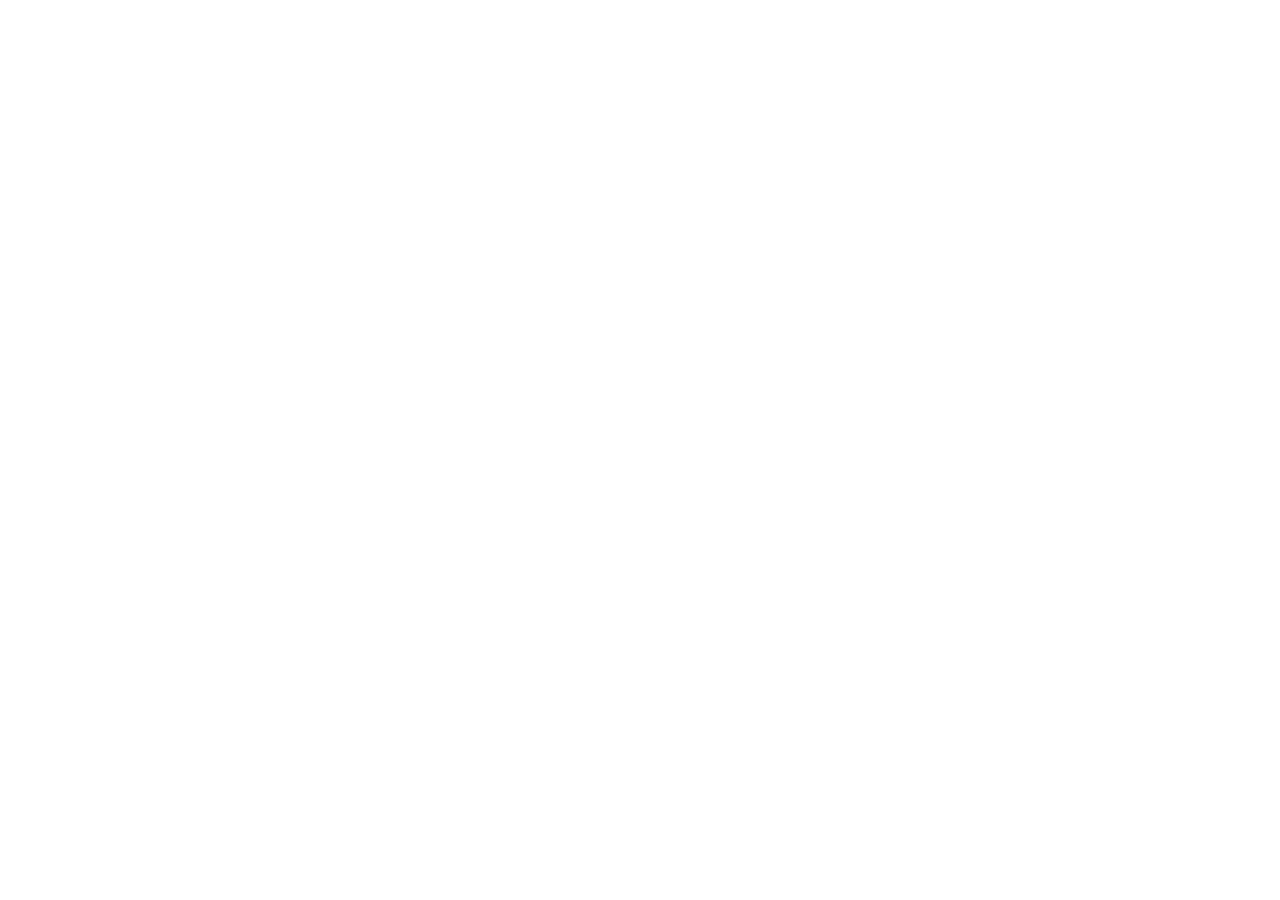
==== index.html @ a24f54ef "add new changes" ====
<!doctype html>
<html lang="en">
  <head>
    <meta charset="UTF-8" />
    <meta name="viewport" content="width=device-width, initial-scale=1.0" />
    <!-- <link rel="stylesheet" href="style.css" /> -->
 
    <title>CSS</title>
  </head>
  <body>

    <script src="findLongestWord.js"> </script>
  </body>
</html>
---- style.css ----
/* .parent .child {
    color: red;
} */

/* .parent {
    .child {
        color: red;
    }
} */


/* .parent {
    &.child {
        color: red;
    }
} */

/* .parent.active {
    color: red;
} */

/* .parent {
    &.active {
        color: red;
    }
}


.parent.active {
    background-color: blue;
}

.parent {
    background-color: rgb(80, 2, 2);
} */

.one {
    &.two {
        
    }
}
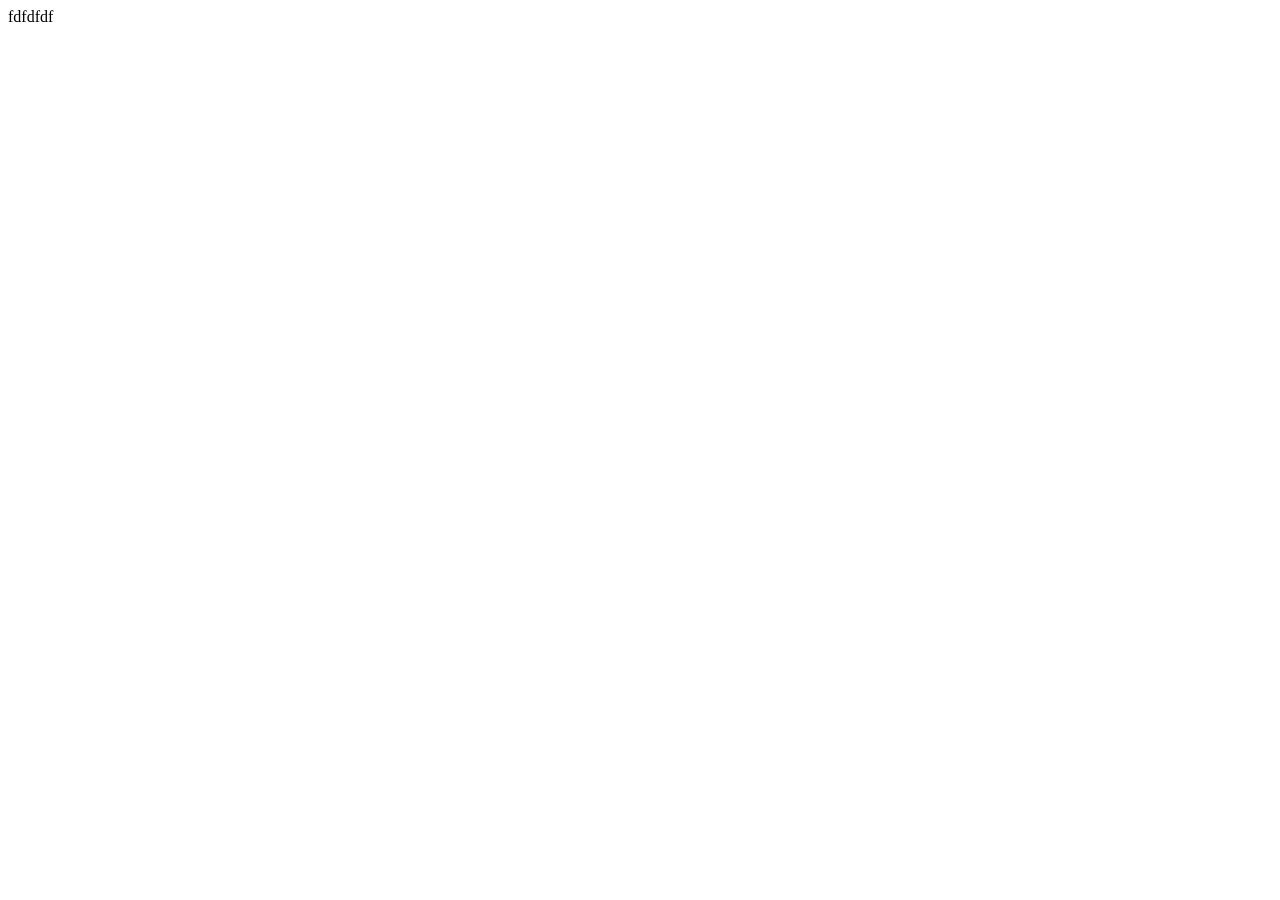
==== commit ada88a5e: "remove specific number  , sum and count digits tasks" ====
--- a/index.html
+++ b/index.html
@@ -8,7 +8,7 @@
     <title>CSS</title>
   </head>
   <body>
-
-    <script src="findLongestWord.js"> </script>
+fdfdfdf
+    <script src="sumAndCountDigits.js"> </script>
   </body>
 </html>
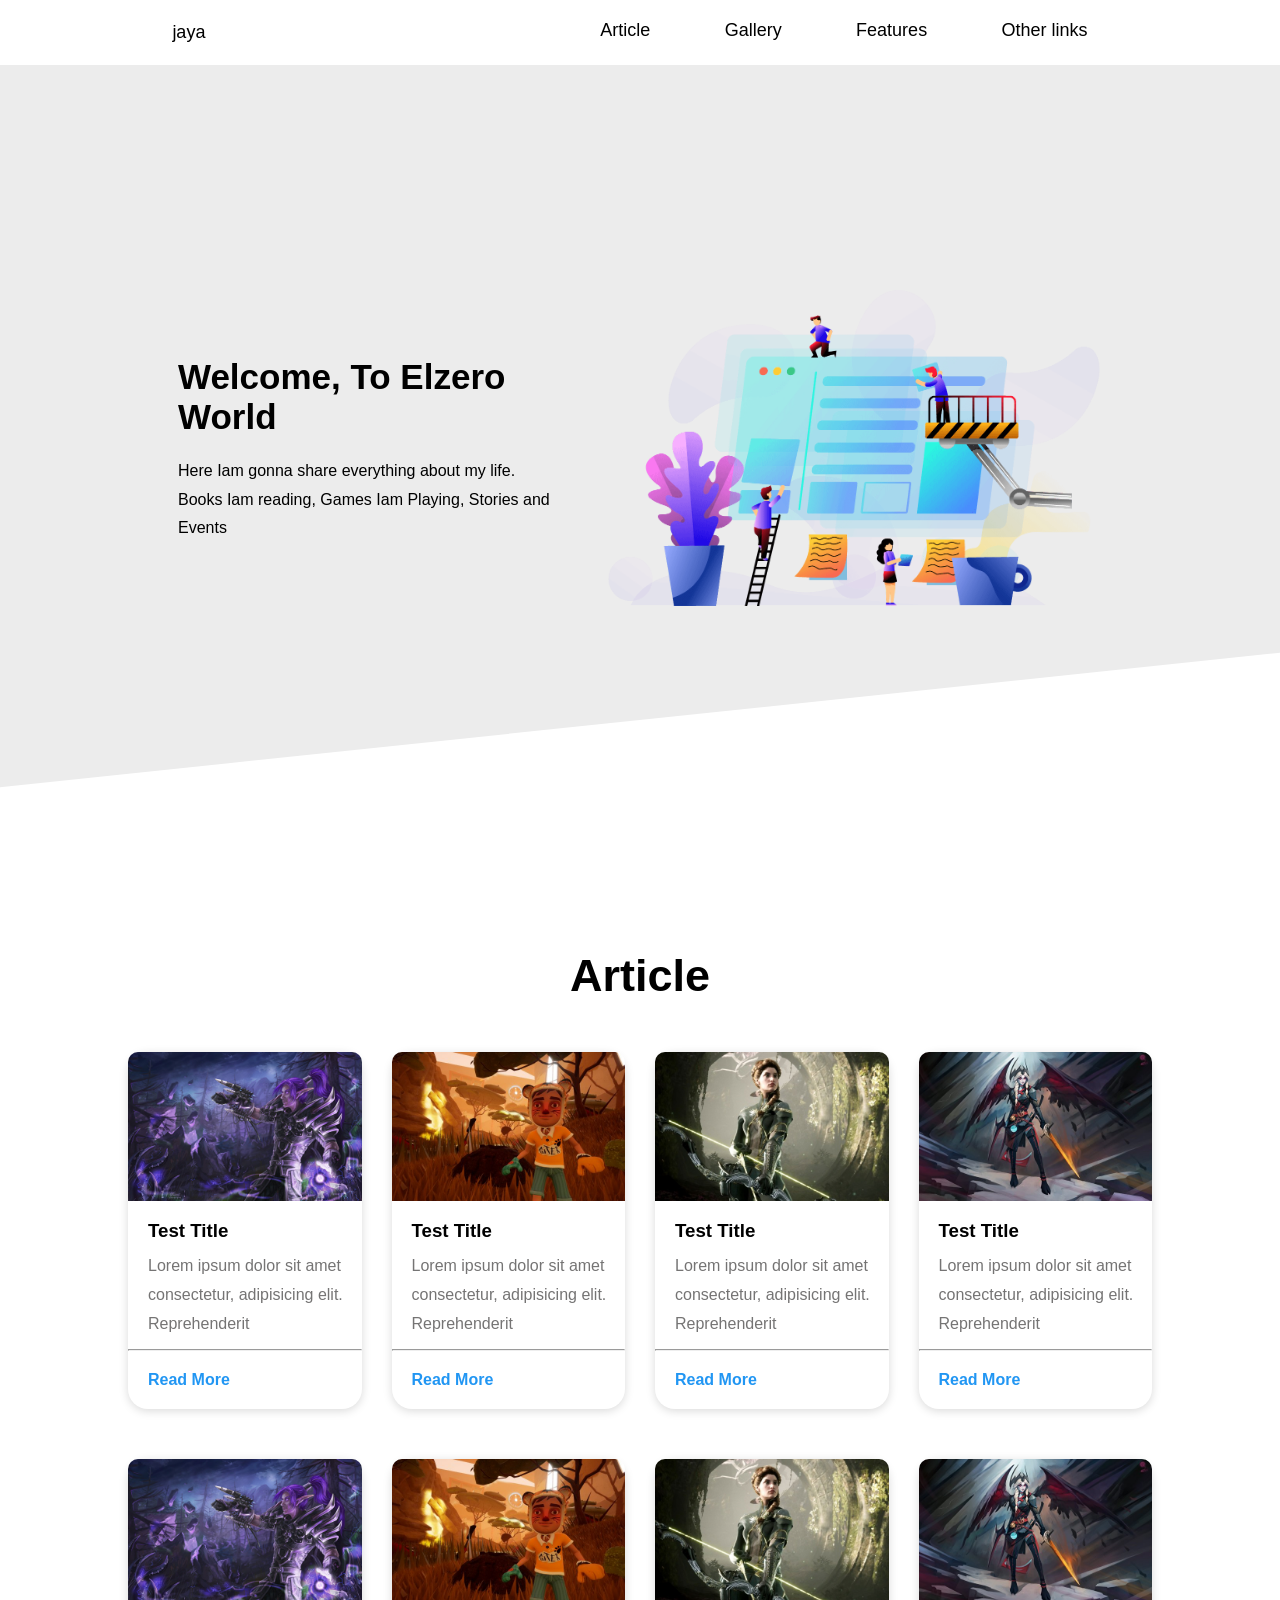
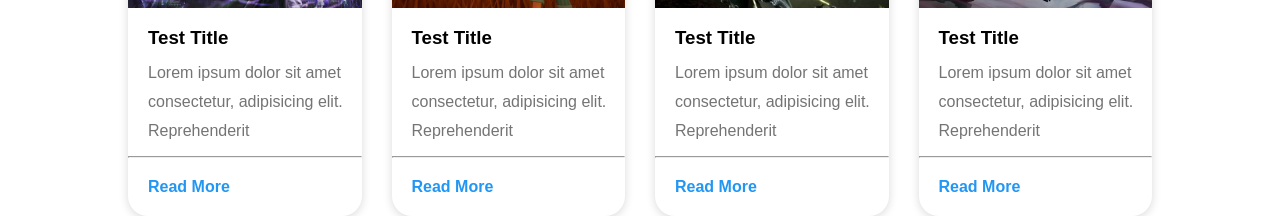
==== commit 711b7ade: "animation css template" ====
--- a/index.html
+++ b/index.html
@@ -3,12 +3,205 @@
   <head>
     <meta charset="UTF-8" />
     <meta name="viewport" content="width=device-width, initial-scale=1.0" />
-    <!-- <link rel="stylesheet" href="style.css" /> -->
- 
-    <title>CSS</title>
+    <title>Document</title>
+    <link rel="stylesheet" href="style/style.css" />
+    <link rel="stylesheet" href="style/all.css" />
   </head>
   <body>
-fdfdfdf
-    <script src="sumAndCountDigits.js"> </script>
+    <header>
+      <div class="head">
+        <div class="logo">
+          <a href=""> jaya </a>
+        </div>
+       <div class="menu">
+  <ul>
+    <li><a href="">Article</a></li>
+    <li><a href="">Gallery</a></li>
+    <li><a href="">Features</a></li>
+
+    <li class="last-list">
+      <a href="">Other links</a>
+
+      <ul class=" dropdown-coloum">
+               <li>
+            <img src="image/megamenu.png" alt="" width="500px">
+        </li>
+
+        <li class="dropdown-otherlinks dropdown2-otherlinks">
+          <ul>
+            <li>Testimonials</li>
+            <li>Testimonials</li>
+            <li>Testimonials</li>
+            <li>Testimonials</li>
+            <li>Testimonials</li>
+            <li>Testimonials</li>
+          </ul>
+        </li>
+
+        <li class="dropdown-otherlinks dropdown3-otherlinks">
+          <ul>
+            <li>Testimonials</li>
+            <li>Testimonials</li>
+            <li>Testimonials</li>
+            <li>Testimonials</li>
+            <li>Testimonials</li>
+            <li>Testimonials</li>
+          </ul>
+        </li>
+
+ 
+
+      </ul>
+    </li>
+
+  </ul>
+</div>
+    </header>
+
+    <section>
+      <div class="landing-hero">
+        <div class="landing-content">
+          <h1>Welcome, To Elzero World</h1>
+          <span
+            >Here Iam gonna share everything about my life. Books Iam reading,
+            Games Iam Playing, Stories and Events</span
+          >
+        </div>
+
+        <div class="landing-img">
+          <img src="image/landing-image.png" alt="" width="500px" />
+        </div>
+      </div>
+
+      <div class="icon-scroll">
+        <i class="fas fa-chevron-down"></i>
+      </div>
+
+
+      <!-- ******************************************************* article -->
+
+       <article>
+                <div class="title-section">
+            <h2>Article</h2>
+        </div>
+        
+
+        <div class="article">
+       <div class="article-card">
+        <img src="image/cat-01.jpg" alt="">
+        <div class="article-content">
+
+        
+        <h3>Test Title</h3>
+        <span>Lorem ipsum dolor sit amet consectetur, adipisicing elit. Reprehenderit</span>
+        <hr>
+        <div class="morecontent">
+            <h4>Read More</h4>
+            <i class="fas fa-arrow-right"></i>
+        </div>
+        </div>
+       </div>
+       <div class="article-card">
+        <img src="image/cat-02.jpg" alt="">
+       <div class="article-content">
+
+        
+        <h3>Test Title</h3>
+        <span>Lorem ipsum dolor sit amet consectetur, adipisicing elit. Reprehenderit</span>
+        <hr>
+        <div class="morecontent">
+            <h4>Read More</h4>
+            <i class="fas fa-arrow-right"></i>
+        </div>
+        </div>
+       </div>
+       <div class="article-card">
+        <img src="image/cat-03.jpg" alt="">
+        <div class="article-content">
+
+        
+        <h3>Test Title</h3>
+        <span>Lorem ipsum dolor sit amet consectetur, adipisicing elit. Reprehenderit</span>
+        <hr>
+        <div class="morecontent">
+            <h4>Read More</h4>
+            <i class="fas fa-arrow-right"></i>
+        </div>
+        </div>
+       </div>
+       <div class="article-card">
+        <img src="image/cat-04.jpg" alt="">
+        <div class="article-content">
+
+        
+        <h3>Test Title</h3>
+        <span>Lorem ipsum dolor sit amet consectetur, adipisicing elit. Reprehenderit</span>
+        <hr>
+        <div class="morecontent">
+            <h4>Read More</h4>
+            <i class="fas fa-arrow-right"></i>
+        </div>
+        </div>
+       </div>
+       <div class="article-card">
+        <img src="image/cat-01.jpg" alt="">
+        <div class="article-content">
+
+        
+        <h3>Test Title</h3>
+        <span>Lorem ipsum dolor sit amet consectetur, adipisicing elit. Reprehenderit</span>
+        <hr>
+        <div class="morecontent">
+            <h4>Read More</h4>
+            <i class="fas fa-arrow-right"></i>
+        </div>
+        </div>
+       </div>
+       <div class="article-card">
+        <img src="image/cat-02.jpg" alt="">
+       <div class="article-content">
+
+        
+        <h3>Test Title</h3>
+        <span>Lorem ipsum dolor sit amet consectetur, adipisicing elit. Reprehenderit</span>
+        <hr>
+        <div class="morecontent">
+            <h4>Read More</h4>
+            <i class="fas fa-arrow-right"></i>
+        </div>
+        </div>
+       </div>
+       <div class="article-card">
+        <img src="image/cat-03.jpg" alt="">
+        <div class="article-content">
+
+        
+        <h3>Test Title</h3>
+        <span>Lorem ipsum dolor sit amet consectetur, adipisicing elit. Reprehenderit</span>
+        <hr>
+        <div class="morecontent">
+            <h4>Read More</h4>
+            <i class="fas fa-arrow-right"></i>
+        </div>
+        </div>
+       </div>
+       <div class="article-card">
+        <img src="image/cat-04.jpg" alt="">
+        <div class="article-content">
+
+        
+        <h3>Test Title</h3>
+        <span>Lorem ipsum dolor sit amet consectetur, adipisicing elit. Reprehenderit</span>
+        <hr>
+        <div class="morecontent">
+            <h4>Read More</h4>
+            <i class="fas fa-arrow-right"></i>
+        </div>
+        </div>
+       </div>
+        
+    </div>
+       </article>
+    </section>
   </body>
 </html>
--- a/style/style.css
+++ b/style/style.css
@@ -0,0 +1,293 @@
+/* #2196f3 */
+
+* {
+  padding: 0;
+  margin: 0;
+  box-sizing: border-box;
+  font-family: Arial, sans-serif;
+}
+
+.head {
+  display: flex;
+  justify-content: space-around;
+  align-items: center;
+  top: 0;
+  position: absolute;
+  z-index: 20;
+  color: white;
+  background-color: white;
+  width: 100%;
+}
+.menu ul li {
+  list-style: none;
+  display: inline;
+  margin-left: 30px;
+  height: 100%;
+}
+
+.menu a {
+  position: relative;
+  padding: 20px;
+  display: inline-block;
+  overflow: hidden;
+  z-index: 1;
+}
+
+.menu a::before {
+  content: "";
+  position: absolute;
+  top: 0;
+  left: 0;
+  width: 100%;
+  height: 100%;
+  background-color: #f7f7f7;
+  border-top: 4px solid #2196f3;
+  transform: translateX(-100%);
+  transition: 0.3s;
+  z-index: -1;
+}
+
+.menu a:hover::before {
+  transform: translateX(0);
+}
+.menu a:hover {
+  color: #2196f3;
+}
+.head a {
+  text-decoration: none;
+  color: black;
+  font-size: 18px;
+}
+.dropdown-coloum {
+  position: absolute;
+  visibility: hidden;
+  width: 70%;
+  display: flex;
+  justify-content: center;
+  align-items: center;
+  transform: translateX(-50%);
+  gap: 10px;
+  background-color: white;
+  padding: 30px 0px;
+}
+.dropdown-otherlinks {
+  width: 80%;
+  padding-right: 20px;
+}
+.dropdown-otherlinks li {
+  position: relative;
+  color: black;
+  width: 100%;
+  padding: 10px 10px;
+  color: #2196f3;
+}
+.dropdown-otherlinks ul {
+  display: flex;
+  flex-direction: column;
+  gap: 10px;
+  text-align: left;
+  width: 100%;
+  padding: 15px 10px;
+  overflow: hidden;
+  z-index: 1;
+}
+.dropdown-otherlinks li::before {
+  content: "";
+  position: absolute;
+  top: 0;
+  left: 0;
+
+  transform: translateX(-100%);
+  visibility: hidden;
+  background-color: #ececec;
+  width: 100%;
+  height: 100%;
+  transition: 0.3s;
+  z-index: -1;
+  border-bottom: 1px solid gainsboro;
+}
+
+.dropdown-otherlinks li:hover::before {
+  transform: translateX(0);
+  visibility: visible;
+}
+
+/* .dropdown-coloum {
+  justify-content: flex-start;
+  align-items: flex-start;
+} */
+
+/* .dropdown-otherlinks {
+  flex: 1;
+} */
+
+/* .dropdown-otherlinks ul {
+  align-items: stretch;
+} */
+
+/* .dropdown-otherlinks li {
+  display: block;
+  width: 100%;
+  margin-left: 0;
+  text-align: left;
+} */
+
+.last-list:hover .dropdown-coloum {
+  visibility: visible;
+}
+
+.landing-hero {
+  display: flex;
+  justify-content: center;
+  align-items: center;
+  height: 100vh;
+  gap: 40px;
+  position: relative;
+}
+
+.landing-content {
+  width: 30%;
+}
+.landing-content h1 {
+  margin-bottom: 20px;
+  font-size: 35px;
+}
+.landing-content span {
+  line-height: 1.8;
+}
+
+.landing-hero::before {
+  content: "";
+  position: absolute;
+  top: -20%;
+  width: 100%;
+  height: 100%;
+  background-color: #ececec;
+  z-index: -1;
+  transform: skewY(-6deg);
+}
+.icon-scroll {
+  text-align: center;
+  font-size: 40px;
+  color: #2196f3;
+  position: absolute;
+  top: 90%;
+  left: 50%;
+}
+/* **************************** article */
+.title-section {
+  margin: auto;
+  text-align: center;
+  margin-top: 50px;
+  margin-bottom: 50px;
+  font-size: 30px;
+}
+.icon-scroll {
+  transform: translateY(-10);
+}
+
+.article {
+  display: grid;
+  grid-template-columns: repeat(4, 1fr);
+  width: 80%;
+  gap: 30px;
+  margin: auto;
+  row-gap: 50px;
+}
+.article-card {
+  width: 100%;
+
+  background-color: white;
+  box-shadow: 0 2px 10px rgba(0, 0, 0, 0.15);
+  border-radius: 20px;
+}
+.article-card:hover {
+  transform: translateY(-15px);
+  transition: 1s;
+}
+.article-content {
+  display: flex;
+  flex-direction: column;
+  gap: 10px;
+
+  padding-top: 15px;
+}
+.article-content h3,
+.article-content span {
+  padding-left: 20px;
+}
+.article-content span {
+  line-height: 1.8;
+  color: #757474;
+}
+.article-card img {
+  width: 100%;
+  border-radius: 10px 10px 00px 0px;
+}
+.morecontent {
+  display: flex;
+  flex-direction: row;
+  padding-bottom: 20px;
+  padding-top: 10px;
+  padding-left: 20px;
+  color: #2196f3;
+}
+.morecontent i {
+  margin-left: auto;
+  padding-right: 20px;
+}
+
+/* *************************************************************************** */
+/* mobile */
+@media (max-width: 700px) {
+  .head {
+    display: flex;
+    flex-direction: column;
+    justify-content: center;
+    text-align: center;
+  }
+  .head a {
+    font-size: 15px;
+    margin-bottom: 10px;
+  }
+
+  .landing-hero {
+    flex-direction: column;
+    margin: auto;
+    text-align: center;
+  }
+
+  .landing-content {
+    width: 100%;
+    text-align: center;
+    padding-top: 100px;
+  }
+  .landing-content h1 {
+    margin-bottom: 20px;
+    font-size: 25px;
+  }
+  .landing-img img {
+    width: 80%;
+    text-align: center;
+  }
+
+  .landing-hero::before {
+    top: -10%;
+  }
+  /* **************************** article */
+  .article {
+    grid-template-columns: repeat(1, 1fr);
+  }
+  .dropdown-coloum {
+    display: none;
+  }
+  .menu a {
+    padding: 2px;
+
+    z-index: 1;
+  }
+  .logo {
+    margin-top: 10px;
+    margin-bottom: 20px;
+  }
+}
